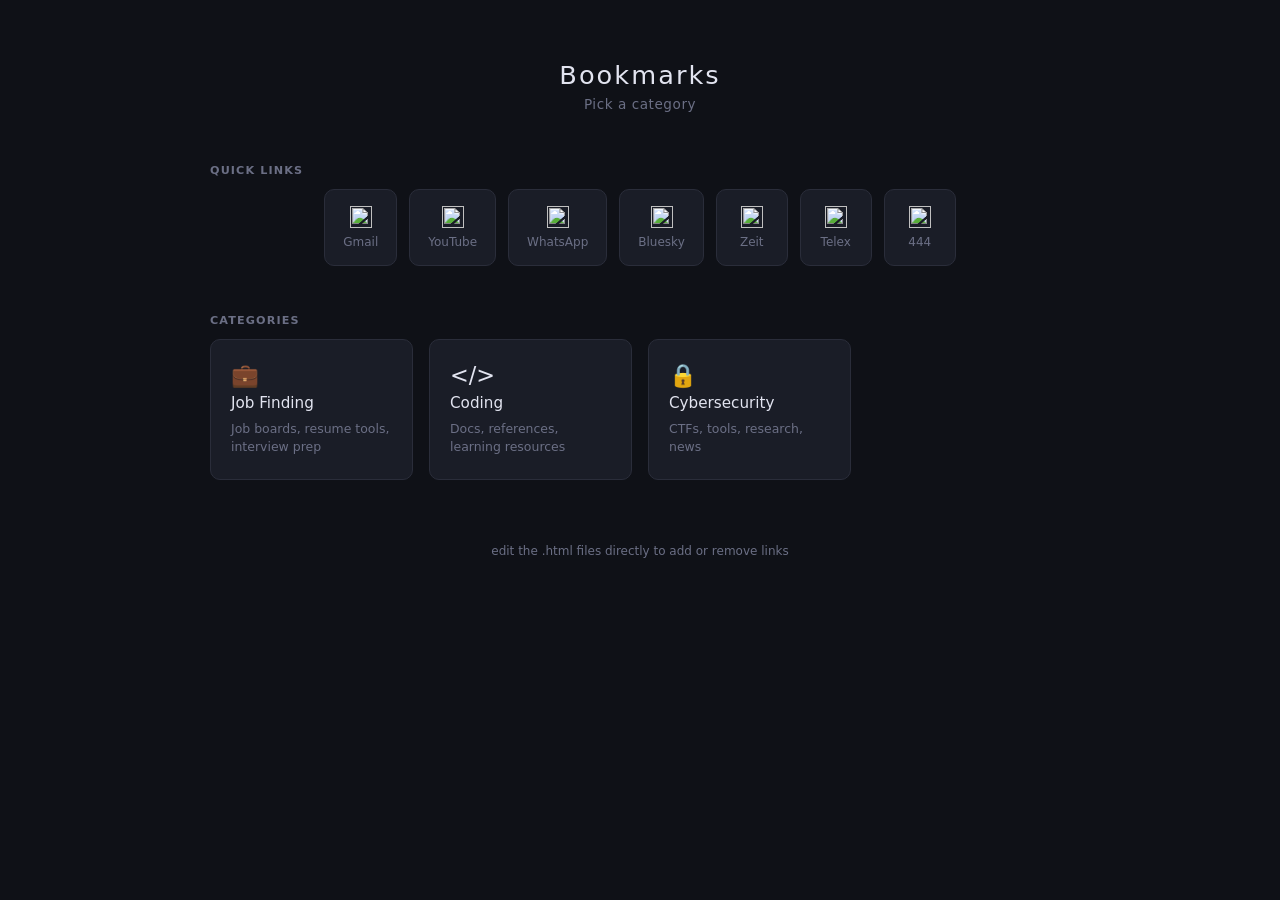
==== bookmarks/.config/bookmarks/index.html @ 97e3bee9 "bookmarks: fix the whatsapp icon and the sub-folder name" ====
<!DOCTYPE html>
<html lang="en">
<head>
  <meta charset="UTF-8">
  <meta name="viewport" content="width=device-width, initial-scale=1.0">
  <title>Bookmarks</title>
  <style>
    *, *::before, *::after {
      box-sizing: border-box;
      margin: 0;
      padding: 0;
    }

    :root {
      --bg:       #0f1117;
      --surface:  #1a1d27;
      --border:   #2a2d3a;
      --accent:   #7c8cf8;
      --text:     #e2e4f0;
      --muted:    #6b6f85;
      --radius:   10px;
    }

    body {
      background: var(--bg);
      color: var(--text);
      font-family: 'Segoe UI', system-ui, sans-serif;
      min-height: 100vh;
      display: flex;
      flex-direction: column;
      align-items: center;
      padding: 60px 24px 80px;
    }

    header {
      text-align: center;
      margin-bottom: 52px;
    }

    header h1 {
      font-size: 1.6rem;
      font-weight: 500;
      letter-spacing: 0.08em;
      color: var(--text);
    }

    header p {
      margin-top: 6px;
      font-size: 0.85rem;
      color: var(--muted);
      letter-spacing: 0.04em;
    }

    .grid {
      display: grid;
      grid-template-columns: repeat(auto-fill, minmax(200px, 1fr));
      gap: 16px;
      width: 100%;
      max-width: 860px;
    }

    .card {
      display: flex;
      flex-direction: column;
      align-items: flex-start;
      gap: 8px;
      padding: 24px 20px;
      background: var(--surface);
      border: 1px solid var(--border);
      border-radius: var(--radius);
      text-decoration: none;
      color: var(--text);
      transition: border-color 0.18s, background 0.18s;
    }

    .card:hover {
      border-color: var(--accent);
      background: #1e2135;
    }

    .card .icon {
      font-size: 1.4rem;
      line-height: 1;
    }

    .card .label {
      font-size: 0.95rem;
      font-weight: 500;
    }

    .card .desc {
      font-size: 0.78rem;
      color: var(--muted);
      line-height: 1.4;
    }

    .quick {
      display: flex;
      flex-wrap: wrap;
      gap: 12px;
      justify-content: center;
      width: 100%;
      max-width: 860px;
      margin-bottom: 48px;
    }

    .quick-link {
      display: flex;
      flex-direction: column;
      align-items: center;
      gap: 7px;
      padding: 16px 18px;
      background: var(--surface);
      border: 1px solid var(--border);
      border-radius: var(--radius);
      text-decoration: none;
      color: var(--muted);
      font-size: 0.75rem;
      transition: border-color 0.18s, color 0.18s, background 0.18s;
      min-width: 72px;
    }

    .quick-link:hover {
      border-color: var(--accent);
      background: #1e2135;
      color: var(--text);
    }

    .quick-link img {
      width: 22px;
      height: 22px;
    }

    .section-label {
      font-size: 0.7rem;
      font-weight: 600;
      letter-spacing: 0.1em;
      text-transform: uppercase;
      color: var(--muted);
      width: 100%;
      max-width: 860px;
      margin-bottom: 12px;
    }

    .categories-label {
      font-size: 0.7rem;
      font-weight: 600;
      letter-spacing: 0.1em;
      text-transform: uppercase;
      color: var(--muted);
      width: 100%;
      max-width: 860px;
      margin-bottom: 12px;
    }

    footer {
      margin-top: 64px;
      font-size: 0.75rem;
      color: var(--muted);
    }
  </style>
</head>
<body>

  <header>
    <h1>Bookmarks</h1>
    <p>Pick a category</p>
  </header>

  <div class="section-label">Quick Links</div>

  <div class="quick">

    <a class="quick-link" href="https://mail.google.com/" target="_blank">
      <img src="https://www.google.com/s2/favicons?domain=mail.google.com&sz=32" alt="">
      Gmail
    </a>

    <a class="quick-link" href="https://www.youtube.com/" target="_blank">
      <img src="https://www.google.com/s2/favicons?domain=youtube.com&sz=32" alt="">
      YouTube
    </a>

    <a class="quick-link" href="https://web.whatsapp.com/" target="_blank">
      <img src="https://cdn.simpleicons.org/whatsapp" alt="">
      WhatsApp
    </a>

    <a class="quick-link" href="https://bsky.app/" target="_blank">
      <img src="https://www.google.com/s2/favicons?domain=bsky.app&sz=32" alt="">
      Bluesky
    </a>

    <a class="quick-link" href="https://www.zeit.de/" target="_blank">
      <img src="https://www.google.com/s2/favicons?domain=zeit.de&sz=32" alt="">
      Zeit
    </a>

    <a class="quick-link" href="https://telex.hu/" target="_blank">
      <img src="https://www.google.com/s2/favicons?domain=telex.hu&sz=32" alt="">
      Telex
    </a>

    <a class="quick-link" href="https://444.hu/" target="_blank">
      <img src="https://www.google.com/s2/favicons?domain=444.hu&sz=32" alt="">
      444
    </a>

    <!-- Add more quick links here -->

  </div>

  <div class="categories-label">Categories</div>

  <div class="grid">

    <a class="card" href="job-finding.html">
      <span class="icon">💼</span>
      <span class="label">Job Finding</span>
      <span class="desc">Job boards, resume tools, interview prep</span>
    </a>

    <a class="card" href="coding.html">
      <span class="icon">&#60;/&#62;</span>
      <span class="label">Coding</span>
      <span class="desc">Docs, references, learning resources</span>
    </a>

    <a class="card" href="cybersecurity.html">
      <span class="icon">&#128274;</span>
      <span class="label">Cybersecurity</span>
      <span class="desc">CTFs, tools, research, news</span>
    </a>

    <!-- Add more categories below. Copy a card block and update href, icon, label, desc. -->

  </div>

  <footer>edit the .html files directly to add or remove links</footer>

</body>
</html>
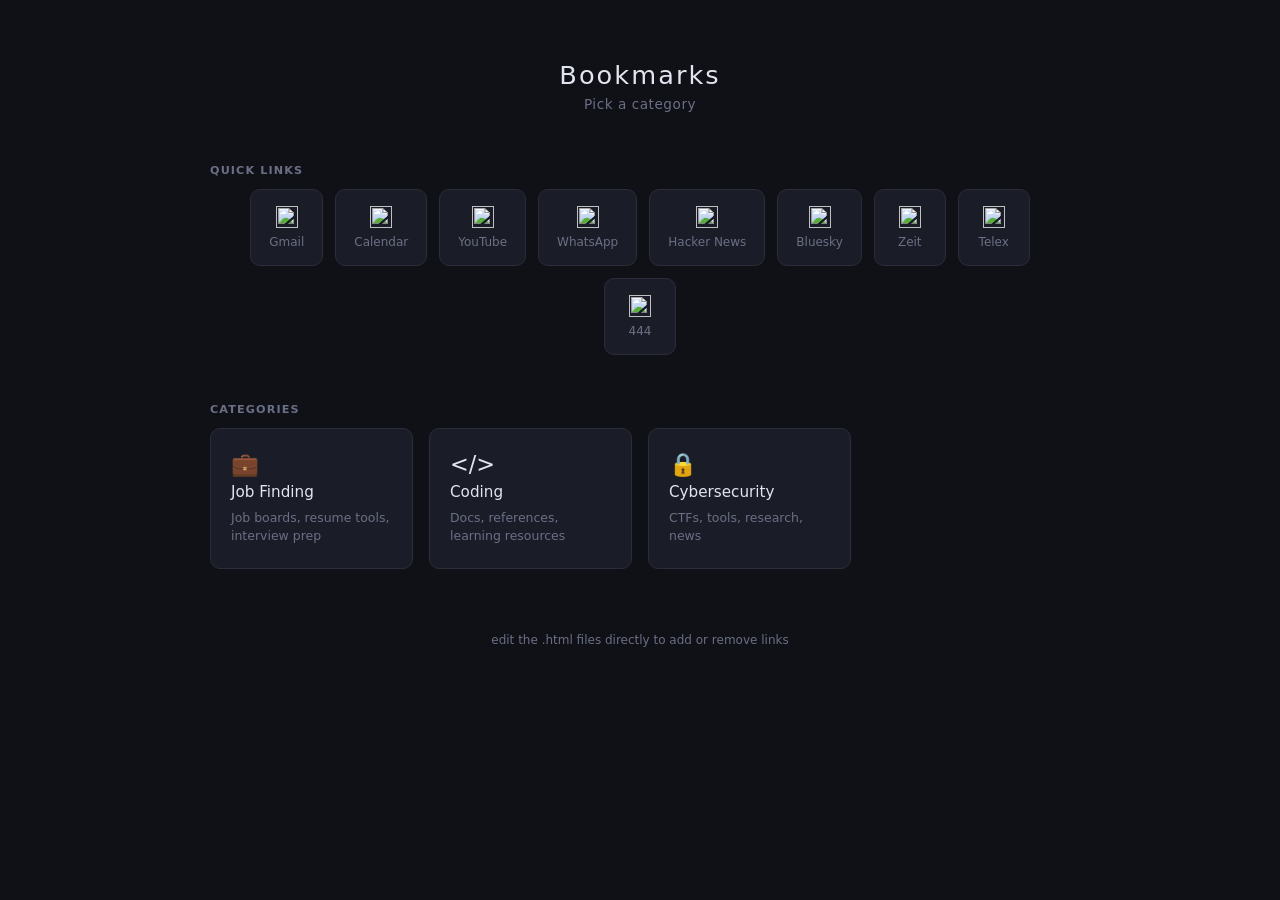
==== commit e2e57125: "bookmarks: update index" ====
--- a/bookmarks/.config/bookmarks/index.html
+++ b/bookmarks/.config/bookmarks/index.html
@@ -1,242 +1,278 @@
-<!DOCTYPE html>
+<!doctype html>
 <html lang="en">
-<head>
-  <meta charset="UTF-8">
-  <meta name="viewport" content="width=device-width, initial-scale=1.0">
-  <title>Bookmarks</title>
-  <style>
-    *, *::before, *::after {
-      box-sizing: border-box;
-      margin: 0;
-      padding: 0;
-    }
-
-    :root {
-      --bg:       #0f1117;
-      --surface:  #1a1d27;
-      --border:   #2a2d3a;
-      --accent:   #7c8cf8;
-      --text:     #e2e4f0;
-      --muted:    #6b6f85;
-      --radius:   10px;
-    }
-
-    body {
-      background: var(--bg);
-      color: var(--text);
-      font-family: 'Segoe UI', system-ui, sans-serif;
-      min-height: 100vh;
-      display: flex;
-      flex-direction: column;
-      align-items: center;
-      padding: 60px 24px 80px;
-    }
-
-    header {
-      text-align: center;
-      margin-bottom: 52px;
-    }
-
-    header h1 {
-      font-size: 1.6rem;
-      font-weight: 500;
-      letter-spacing: 0.08em;
-      color: var(--text);
-    }
-
-    header p {
-      margin-top: 6px;
-      font-size: 0.85rem;
-      color: var(--muted);
-      letter-spacing: 0.04em;
-    }
-
-    .grid {
-      display: grid;
-      grid-template-columns: repeat(auto-fill, minmax(200px, 1fr));
-      gap: 16px;
-      width: 100%;
-      max-width: 860px;
-    }
-
-    .card {
-      display: flex;
-      flex-direction: column;
-      align-items: flex-start;
-      gap: 8px;
-      padding: 24px 20px;
-      background: var(--surface);
-      border: 1px solid var(--border);
-      border-radius: var(--radius);
-      text-decoration: none;
-      color: var(--text);
-      transition: border-color 0.18s, background 0.18s;
-    }
-
-    .card:hover {
-      border-color: var(--accent);
-      background: #1e2135;
-    }
-
-    .card .icon {
-      font-size: 1.4rem;
-      line-height: 1;
-    }
-
-    .card .label {
-      font-size: 0.95rem;
-      font-weight: 500;
-    }
-
-    .card .desc {
-      font-size: 0.78rem;
-      color: var(--muted);
-      line-height: 1.4;
-    }
-
-    .quick {
-      display: flex;
-      flex-wrap: wrap;
-      gap: 12px;
-      justify-content: center;
-      width: 100%;
-      max-width: 860px;
-      margin-bottom: 48px;
-    }
-
-    .quick-link {
-      display: flex;
-      flex-direction: column;
-      align-items: center;
-      gap: 7px;
-      padding: 16px 18px;
-      background: var(--surface);
-      border: 1px solid var(--border);
-      border-radius: var(--radius);
-      text-decoration: none;
-      color: var(--muted);
-      font-size: 0.75rem;
-      transition: border-color 0.18s, color 0.18s, background 0.18s;
-      min-width: 72px;
-    }
-
-    .quick-link:hover {
-      border-color: var(--accent);
-      background: #1e2135;
-      color: var(--text);
-    }
-
-    .quick-link img {
-      width: 22px;
-      height: 22px;
-    }
-
-    .section-label {
-      font-size: 0.7rem;
-      font-weight: 600;
-      letter-spacing: 0.1em;
-      text-transform: uppercase;
-      color: var(--muted);
-      width: 100%;
-      max-width: 860px;
-      margin-bottom: 12px;
-    }
-
-    .categories-label {
-      font-size: 0.7rem;
-      font-weight: 600;
-      letter-spacing: 0.1em;
-      text-transform: uppercase;
-      color: var(--muted);
-      width: 100%;
-      max-width: 860px;
-      margin-bottom: 12px;
-    }
-
-    footer {
-      margin-top: 64px;
-      font-size: 0.75rem;
-      color: var(--muted);
-    }
-  </style>
-</head>
-<body>
-
-  <header>
-    <h1>Bookmarks</h1>
-    <p>Pick a category</p>
-  </header>
-
-  <div class="section-label">Quick Links</div>
-
-  <div class="quick">
-
-    <a class="quick-link" href="https://mail.google.com/" target="_blank">
-      <img src="https://www.google.com/s2/favicons?domain=mail.google.com&sz=32" alt="">
-      Gmail
-    </a>
-
-    <a class="quick-link" href="https://www.youtube.com/" target="_blank">
-      <img src="https://www.google.com/s2/favicons?domain=youtube.com&sz=32" alt="">
-      YouTube
-    </a>
-
-    <a class="quick-link" href="https://web.whatsapp.com/" target="_blank">
-      <img src="https://cdn.simpleicons.org/whatsapp" alt="">
-      WhatsApp
-    </a>
-
-    <a class="quick-link" href="https://bsky.app/" target="_blank">
-      <img src="https://www.google.com/s2/favicons?domain=bsky.app&sz=32" alt="">
-      Bluesky
-    </a>
-
-    <a class="quick-link" href="https://www.zeit.de/" target="_blank">
-      <img src="https://www.google.com/s2/favicons?domain=zeit.de&sz=32" alt="">
-      Zeit
-    </a>
-
-    <a class="quick-link" href="https://telex.hu/" target="_blank">
-      <img src="https://www.google.com/s2/favicons?domain=telex.hu&sz=32" alt="">
-      Telex
-    </a>
-
-    <a class="quick-link" href="https://444.hu/" target="_blank">
-      <img src="https://www.google.com/s2/favicons?domain=444.hu&sz=32" alt="">
-      444
-    </a>
-
-    <!-- Add more quick links here -->
-
-  </div>
-
-  <div class="categories-label">Categories</div>
-
-  <div class="grid">
-
-    <a class="card" href="job-finding.html">
-      <span class="icon">💼</span>
-      <span class="label">Job Finding</span>
-      <span class="desc">Job boards, resume tools, interview prep</span>
-    </a>
-
-    <a class="card" href="coding.html">
-      <span class="icon">&#60;/&#62;</span>
-      <span class="label">Coding</span>
-      <span class="desc">Docs, references, learning resources</span>
-    </a>
-
-    <a class="card" href="cybersecurity.html">
-      <span class="icon">&#128274;</span>
-      <span class="label">Cybersecurity</span>
-      <span class="desc">CTFs, tools, research, news</span>
-    </a>
-
-    <!-- Add more categories below. Copy a card block and update href, icon, label, desc. -->
-
-  </div>
-
-  <footer>edit the .html files directly to add or remove links</footer>
-
-</body>
+  <head>
+    <meta charset="UTF-8" />
+    <meta name="viewport" content="width=device-width, initial-scale=1.0" />
+    <title>Bookmarks</title>
+    <style>
+      *,
+      *::before,
+      *::after {
+        box-sizing: border-box;
+        margin: 0;
+        padding: 0;
+      }
+
+      :root {
+        --bg: #0f1117;
+        --surface: #1a1d27;
+        --border: #2a2d3a;
+        --accent: #7c8cf8;
+        --text: #e2e4f0;
+        --muted: #6b6f85;
+        --radius: 10px;
+      }
+
+      body {
+        background: var(--bg);
+        color: var(--text);
+        font-family: "Segoe UI", system-ui, sans-serif;
+        min-height: 100vh;
+        display: flex;
+        flex-direction: column;
+        align-items: center;
+        padding: 60px 24px 80px;
+      }
+
+      header {
+        text-align: center;
+        margin-bottom: 52px;
+      }
+
+      header h1 {
+        font-size: 1.6rem;
+        font-weight: 500;
+        letter-spacing: 0.08em;
+        color: var(--text);
+      }
+
+      header p {
+        margin-top: 6px;
+        font-size: 0.85rem;
+        color: var(--muted);
+        letter-spacing: 0.04em;
+      }
+
+      .grid {
+        display: grid;
+        grid-template-columns: repeat(auto-fill, minmax(200px, 1fr));
+        gap: 16px;
+        width: 100%;
+        max-width: 860px;
+      }
+
+      .card {
+        display: flex;
+        flex-direction: column;
+        align-items: flex-start;
+        gap: 8px;
+        padding: 24px 20px;
+        background: var(--surface);
+        border: 1px solid var(--border);
+        border-radius: var(--radius);
+        text-decoration: none;
+        color: var(--text);
+        transition:
+          border-color 0.18s,
+          background 0.18s;
+      }
+
+      .card:hover {
+        border-color: var(--accent);
+        background: #1e2135;
+      }
+
+      .card .icon {
+        font-size: 1.4rem;
+        line-height: 1;
+      }
+
+      .card .label {
+        font-size: 0.95rem;
+        font-weight: 500;
+      }
+
+      .card .desc {
+        font-size: 0.78rem;
+        color: var(--muted);
+        line-height: 1.4;
+      }
+
+      .quick {
+        display: flex;
+        flex-wrap: wrap;
+        gap: 12px;
+        justify-content: center;
+        width: 100%;
+        max-width: 860px;
+        margin-bottom: 48px;
+      }
+
+      .quick-link {
+        display: flex;
+        flex-direction: column;
+        align-items: center;
+        gap: 7px;
+        padding: 16px 18px;
+        background: var(--surface);
+        border: 1px solid var(--border);
+        border-radius: var(--radius);
+        text-decoration: none;
+        color: var(--muted);
+        font-size: 0.75rem;
+        transition:
+          border-color 0.18s,
+          color 0.18s,
+          background 0.18s;
+        min-width: 72px;
+      }
+
+      .quick-link:hover {
+        border-color: var(--accent);
+        background: #1e2135;
+        color: var(--text);
+      }
+
+      .quick-link img {
+        width: 22px;
+        height: 22px;
+      }
+
+      .section-label {
+        font-size: 0.7rem;
+        font-weight: 600;
+        letter-spacing: 0.1em;
+        text-transform: uppercase;
+        color: var(--muted);
+        width: 100%;
+        max-width: 860px;
+        margin-bottom: 12px;
+      }
+
+      .categories-label {
+        font-size: 0.7rem;
+        font-weight: 600;
+        letter-spacing: 0.1em;
+        text-transform: uppercase;
+        color: var(--muted);
+        width: 100%;
+        max-width: 860px;
+        margin-bottom: 12px;
+      }
+
+      footer {
+        margin-top: 64px;
+        font-size: 0.75rem;
+        color: var(--muted);
+      }
+    </style>
+  </head>
+  <body>
+    <header>
+      <h1>Bookmarks</h1>
+      <p>Pick a category</p>
+    </header>
+
+    <div class="section-label">Quick Links</div>
+
+    <div class="quick">
+      <a class="quick-link" href="https://mail.google.com/" target="_blank">
+        <img
+          src="https://www.google.com/s2/favicons?domain=mail.google.com&sz=32"
+          alt=""
+        />
+        Gmail
+      </a>
+
+      <a class="quick-link" href="https://calendar.google.com/" target="_blank">
+        <img src="https://cdn.simpleicons.org/googlecalendar" alt="" />
+        Calendar
+      </a>
+
+      <a class="quick-link" href="https://www.youtube.com/" target="_blank">
+        <img
+          src="https://www.google.com/s2/favicons?domain=youtube.com&sz=32"
+          alt=""
+        />
+        YouTube
+      </a>
+
+      <a class="quick-link" href="https://web.whatsapp.com/" target="_blank">
+        <img src="https://cdn.simpleicons.org/whatsapp" alt="" />
+        WhatsApp
+      </a>
+
+      <a
+        class="quick-link"
+        href="https://news.ycombinator.com/"
+        target="_blank"
+      >
+        <img
+          src="https://www.google.com/s2/favicons?domain=news.ycombinator.com&sz=32"
+          alt=""
+        />
+        Hacker News
+      </a>
+
+      <a class="quick-link" href="https://bsky.app/" target="_blank">
+        <img
+          src="https://www.google.com/s2/favicons?domain=bsky.app&sz=32"
+          alt=""
+        />
+        Bluesky
+      </a>
+
+      <a class="quick-link" href="https://www.zeit.de/" target="_blank">
+        <img
+          src="https://www.google.com/s2/favicons?domain=zeit.de&sz=32"
+          alt=""
+        />
+        Zeit
+      </a>
+
+      <a class="quick-link" href="https://telex.hu/" target="_blank">
+        <img
+          src="https://www.google.com/s2/favicons?domain=telex.hu&sz=32"
+          alt=""
+        />
+        Telex
+      </a>
+
+      <a class="quick-link" href="https://444.hu/" target="_blank">
+        <img
+          src="https://www.google.com/s2/favicons?domain=444.hu&sz=32"
+          alt=""
+        />
+        444
+      </a>
+
+      <!-- Add more quick links here -->
+    </div>
+
+    <div class="categories-label">Categories</div>
+
+    <div class="grid">
+      <a class="card" href="job-finding.html">
+        <span class="icon">💼</span>
+        <span class="label">Job Finding</span>
+        <span class="desc">Job boards, resume tools, interview prep</span>
+      </a>
+
+      <a class="card" href="coding.html">
+        <span class="icon">&#60;/&#62;</span>
+        <span class="label">Coding</span>
+        <span class="desc">Docs, references, learning resources</span>
+      </a>
+
+      <a class="card" href="cybersecurity.html">
+        <span class="icon">&#128274;</span>
+        <span class="label">Cybersecurity</span>
+        <span class="desc">CTFs, tools, research, news</span>
+      </a>
+
+      <!-- Add more categories below. Copy a card block and update href, icon, label, desc. -->
+    </div>
+
+    <footer>edit the .html files directly to add or remove links</footer>
+  </body>
 </html>
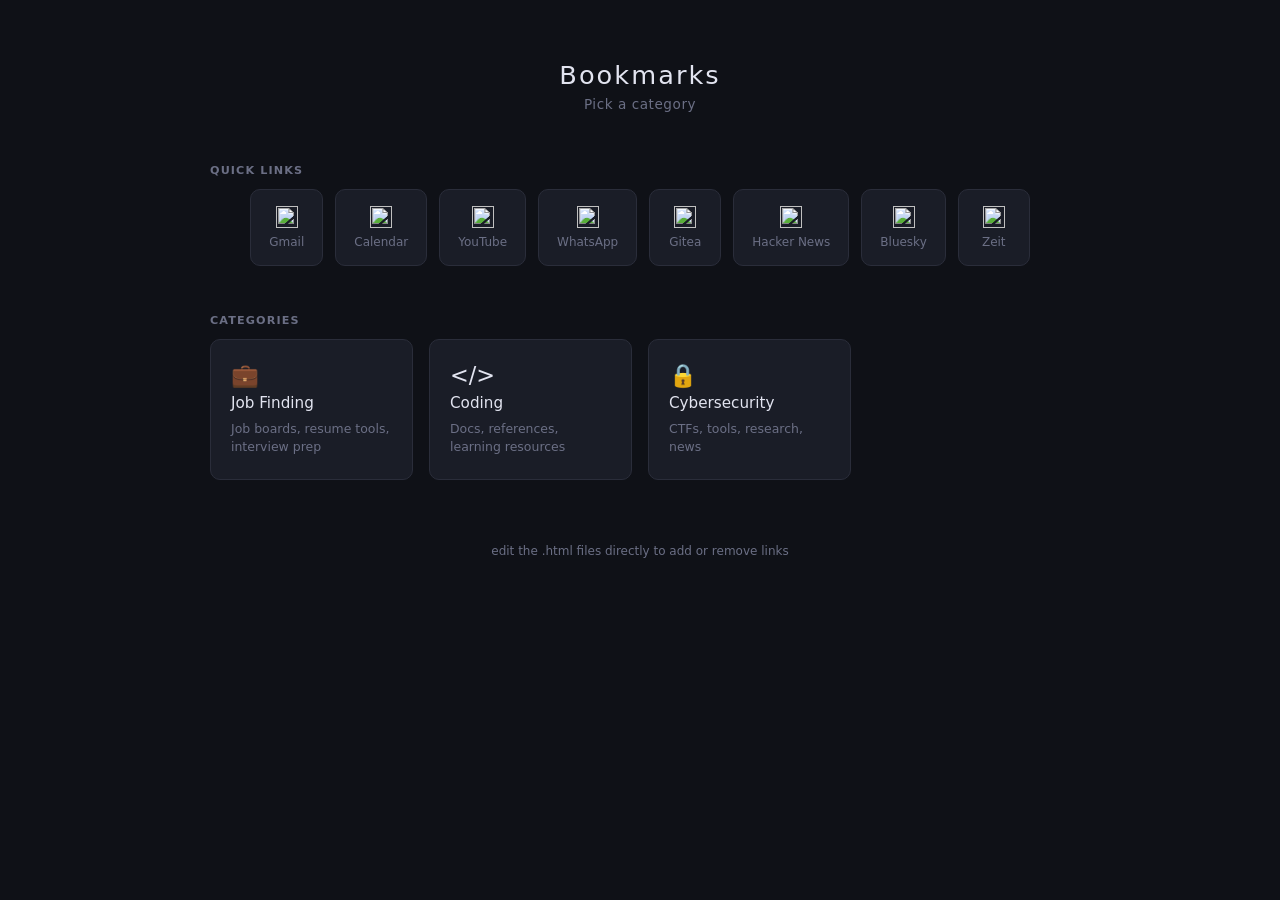
==== commit caf5f7f7: "bookmarks: don't open in new tab" ====
--- a/bookmarks/.config/bookmarks/index.html
+++ b/bookmarks/.config/bookmarks/index.html
@@ -1,4 +1,5 @@
 <!doctype html>
+<title>Bookmarks</title>
 <html lang="en">
   <head>
     <meta charset="UTF-8" />
@@ -176,7 +177,7 @@
     <div class="section-label">Quick Links</div>
 
     <div class="quick">
-      <a class="quick-link" href="https://mail.google.com/" target="_blank">
+      <a class="quick-link" href="https://mail.google.com/">
         <img
           src="https://www.google.com/s2/favicons?domain=mail.google.com&sz=32"
           alt=""
@@ -184,12 +185,12 @@
         Gmail
       </a>
 
-      <a class="quick-link" href="https://calendar.google.com/" target="_blank">
+      <a class="quick-link" href="https://calendar.google.com/">
         <img src="https://cdn.simpleicons.org/googlecalendar" alt="" />
         Calendar
       </a>
 
-      <a class="quick-link" href="https://www.youtube.com/" target="_blank">
+      <a class="quick-link" href="https://www.youtube.com/">
         <img
           src="https://www.google.com/s2/favicons?domain=youtube.com&sz=32"
           alt=""
@@ -197,16 +198,19 @@
         YouTube
       </a>
 
-      <a class="quick-link" href="https://web.whatsapp.com/" target="_blank">
+      <a class="quick-link" href="https://web.whatsapp.com/">
         <img src="https://cdn.simpleicons.org/whatsapp" alt="" />
         WhatsApp
       </a>
 
-      <a
-        class="quick-link"
-        href="https://news.ycombinator.com/"
-        target="_blank"
-      >
+      <a class="quick-link" href="http://192.168.178.184:3000/">
+        <img
+          src="https://www.google.com/s2/favicons?domain=gitea.com&sz=32"
+          alt=""
+        />
+        Gitea
+      </a>
+      <a class="quick-link" href="https://news.ycombinator.com/">
         <img
           src="https://www.google.com/s2/favicons?domain=news.ycombinator.com&sz=32"
           alt=""
@@ -214,7 +218,7 @@
         Hacker News
       </a>
 
-      <a class="quick-link" href="https://bsky.app/" target="_blank">
+      <a class="quick-link" href="https://bsky.app/">
         <img
           src="https://www.google.com/s2/favicons?domain=bsky.app&sz=32"
           alt=""
@@ -222,28 +226,12 @@
         Bluesky
       </a>
 
-      <a class="quick-link" href="https://www.zeit.de/" target="_blank">
+      <a class="quick-link" href="https://www.zeit.de/">
         <img
           src="https://www.google.com/s2/favicons?domain=zeit.de&sz=32"
           alt=""
         />
         Zeit
-      </a>
-
-      <a class="quick-link" href="https://telex.hu/" target="_blank">
-        <img
-          src="https://www.google.com/s2/favicons?domain=telex.hu&sz=32"
-          alt=""
-        />
-        Telex
-      </a>
-
-      <a class="quick-link" href="https://444.hu/" target="_blank">
-        <img
-          src="https://www.google.com/s2/favicons?domain=444.hu&sz=32"
-          alt=""
-        />
-        444
       </a>
 
       <!-- Add more quick links here -->
